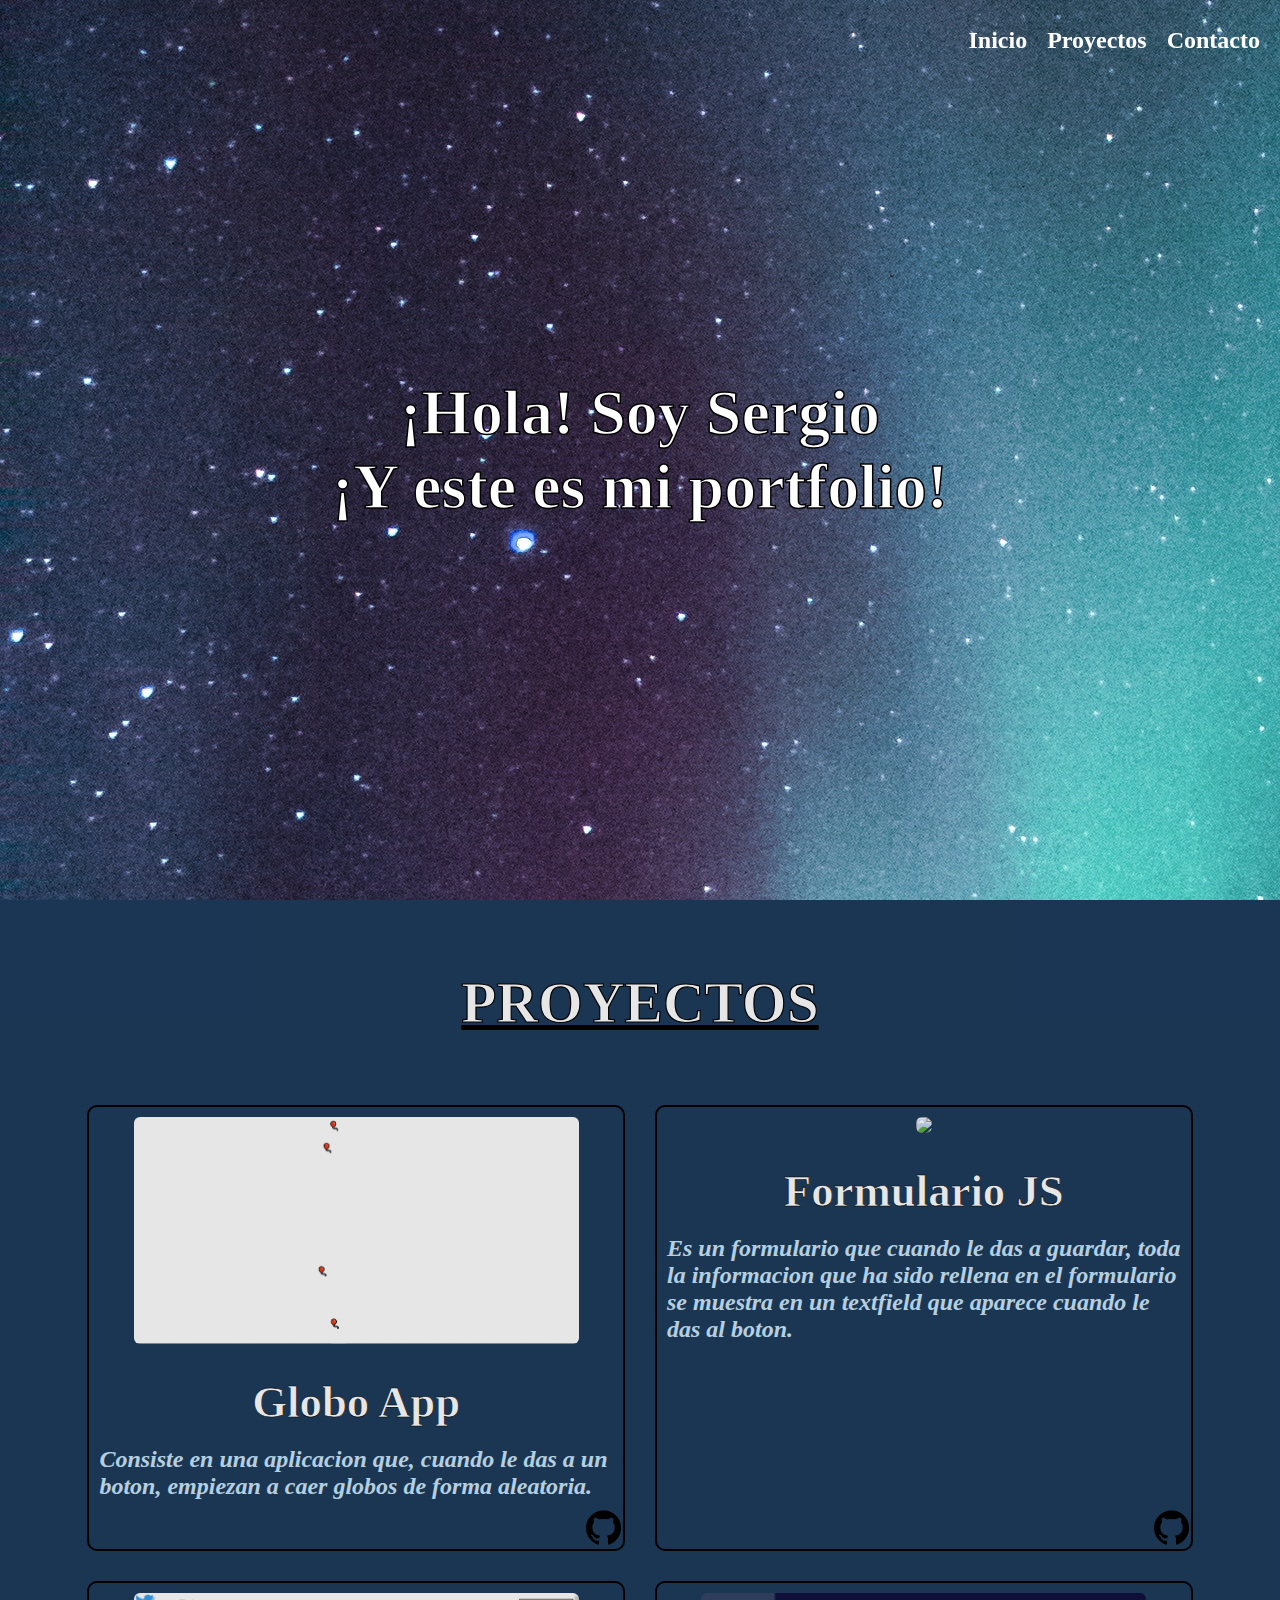
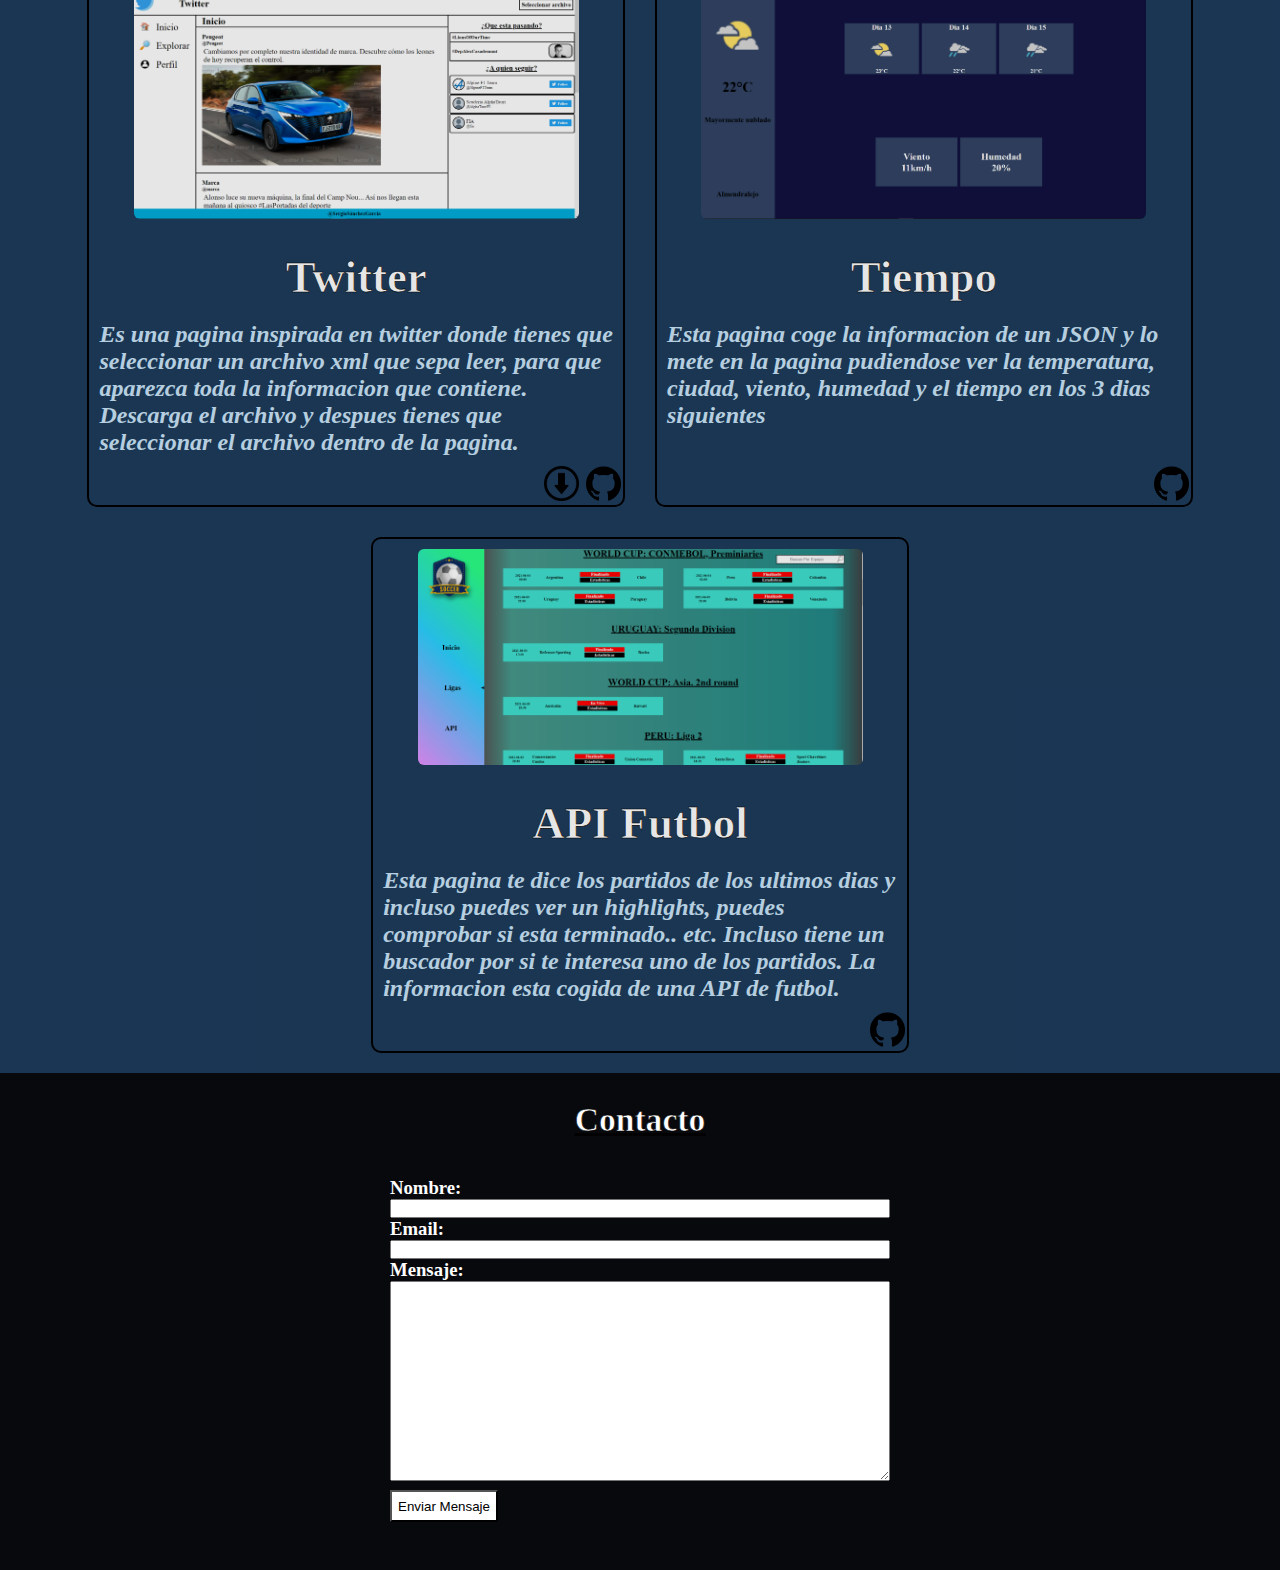
==== PortFolio/index.html @ 0cdc7b10 "PortFolio (v1)" ====
<!DOCTYPE html>
<html lang="es-ES">
<head>
	<meta charset="utf-8">
	<title>Mi PortFolio</title>
	<link rel="stylesheet" type="text/css" href="style.css">
	<script type="text/javascript" src="script.js" defer></script>
</head>
<body>
	<div class="contenedor">
		<nav class="menu_navegacion">
				<div>
					<a href="#TituloPortfolio"> <h2>Inicio</h2> </a>
				</div>
				<div>
					<a href="#seccion"> <h2> Proyectos </h2> </a>
				</div>
				<div>
					<a href="#footer"> <h2> Contacto </h2> </a>
				</div>
			</nav>
		<header>
			
			<div id="TituloPortfolio">
				<div>
					<h1> ¡Hola! Soy Sergio </h1>
				</div>
				<div>
					<h1> ¡Y este es mi portfolio! </h1>
				</div>
			</div>
		</header>

		<section id="seccion">

			<div class="contenedorSeccion">
				<div class="sub_titulo">
					<h1> PROYECTOS</h1>
				</div>
				<div class="contenedorTarjetas">
					<div class="tarjetaGlobo">
						<div>
							<img src="Imagenes/globos.PNG" class="imagen">
						</div>
						<div class="titulo">
							<h1>Globo App</h1>
						</div>	
						<div class="Descripcion">
							<h2> Consiste en una aplicacion que, cuando le das a un boton, empiezan a caer globos de forma aleatoria. </h2>
						</div>
						<div class="contenedorIconos">				
							<div class="contenedorLogoGithub">
								<a href="https://ssanchezg52.github.io/LLMM/Tarea1%20Globos%20app/index.html" target="_blank"> <img src="Imagenes/logoGithub.png" class="logo"> </a>
							</div>
						</div>
					</div>
					<div class="tarjetaFormulario">
						<div>
							<img src="Imagenes/Formulario.PNG" class="imagen">
						</div>
						<div class="titulo">
							<h1>Formulario JS </h1>
						</div>	
						<div class="Descripcion">
							<h2> Es un formulario que cuando le das a guardar, toda la informacion que ha sido rellena en el formulario se muestra en un textfield que aparece cuando le das al boton. </h2>
						</div>
						<div class="contenedorIconos">				
							<div class="contenedorLogoGithub">
								<a href="https://ssanchezg52.github.io/LLMM/Tarea2/index.html" target="_blank"><img src="Imagenes/logoGithub.png" class="logo"> </a>
							</div>
						</div>
					</div>
					<div class="tarjetaTwitter ">
						<div>
							<img src="Imagenes/TwitterXML.PNG" class="imagen">
						</div>
						<div class="titulo">
							<h1>Twitter </h1>
						</div>	
						<div class="Descripcion">
							<h2> Es una pagina inspirada en twitter donde tienes que seleccionar un archivo xml que sepa leer, para que aparezca toda la informacion que contiene. Descarga el archivo y despues tienes que seleccionar el archivo dentro de la pagina. </h2>
						</div>
						<div class="contenedorIconos">
							<div class="contenedorArchivo">
								<a href="https://mega.nz/file/4apkCRBQ#_Vd-sUUKPSLRdpz8JMmllT8_oAivjkcJXUf4dbHxyGE" target="_blank"> <img src="Imagenes/ImagenDescarga.png" class="logo"> </a>
							</div>			
							<div class="contenedorLogoGithub">
								<a href="https://ssanchezg52.github.io/LLMM/Tarea3/index.html" target="_blank"><img src="Imagenes/logoGithub.png" class="logo"> </a>
							</div>
						</div>
					</div>
					<div class="tarjetaTiempo">
						<div>
							<img src="Imagenes/TiempoJSON.PNG" class="imagen">
						</div>
						<div class="titulo">
							<h1>Tiempo </h1>
						</div>	
						<div class="Descripcion">
							<h2> Esta pagina coge la informacion de un JSON y lo mete en la pagina pudiendose ver la temperatura, ciudad, viento, humedad y el tiempo en los 3 dias siguientes </h2>
						</div>
						<div class="contenedorIconos">				
							<div class="contenedorLogoGithub">
								<a href="https://ssanchezg52.github.io/LLMM/Tarea4/index.html" target="_blank"> <img src="Imagenes/logoGithub.png" class="logo"> </a>
							</div>
						</div>
					</div>

					<div class="tarjetaFutbol ">
						<div>
							<img src="Imagenes/FutbolAPI.PNG" class="imagen">
						</div>
						<div class="titulo">
							<h1>API Futbol </h1>
						</div>	
						<div class="Descripcion">
							<h2> Esta pagina te dice los partidos de los ultimos dias y incluso puedes ver un highlights, puedes comprobar si esta terminado.. etc. Incluso tiene un buscador por si te interesa uno de los partidos. La informacion esta cogida de una API de futbol. </h2>
						</div>
						<div class="contenedorIconos">				
							<div class="contenedorLogoGithub">
								<a href="https://ssanchezg52.github.io/LLMM/Tarea5/index.html"> <img src="Imagenes/logoGithub.png" class="logo"> </a>
							</div>
						</div>
					</div>
				</div>
			</div>
				
			</div>

		</section>

		<footer id="footer">
			<div class="titulo">
				<h2>Contacto</h2>
			</div>
			<form>
				<h3>Nombre:</h3>
				<div>
					<input type="text" class="nombre" name="">
				</div>
				<h3>Email:</h3>
				<div>
					<input type="text" class="email" name="">
				</div>
				<h3>Mensaje:</h3>
				<div>
					<textarea class="mensaje"></textarea>
				</div>
				<div class="contenedorBoton">
					<input type="submit" class="boton" value="Enviar Mensaje">
				</div>
			</form>
			<br>
		</footer>
	</div>
</body>
</html>
---- PortFolio/style.css ----
*{
	margin: 0;
	padding: 0;
	box-sizing: border-box;
}

html{
	scroll-behavior: smooth;
}

.contenedor{
	min-height: 100vh;
}

	header{
		height: 100vh;
		background-image: url(Imagenes/fondo.jpg);
		background-color: #3B0086;
	}

		.menu_navegacion{
			display: flex;
			flex-direction: row;
			height: 9vh;
			color: white;
			align-items: center;
			justify-content: flex-end;
			gap: 20px;
			position: fixed;
			width: 100%;
			padding: 20px;
			z-index: 99;
		}

			.menu_navegacion a{
				text-decoration: none;
				color: white;
			}

		#TituloPortfolio{
			display: flex;
			flex-direction: column;
			flex-wrap: wrap;
			align-items: center;
			justify-content: center;
			height: 100%;
			-webkit-text-stroke: 1.5px black;
			color: white;
			font-size: 2em;
			text-align: center;
		}

	section{
		min-height: 100vh;
		background-color: black;
	}

		section .contenedorSeccion{
			min-height: 100vh;
			background-color: #1D3C5D;
			opacity: 0.9;
		}

			.sub_titulo{
				text-align: center;
				font-size: 1.8em;
				padding: 70px;
				color: white;
				text-decoration: underline;
				-webkit-text-stroke: 1.2px black;
			}

			.contenedorTarjetas{
				display: flex;
				flex-direction: row;
				flex-wrap: wrap;
				justify-content: center;
				gap: 30px;
				padding-bottom: 20px;
			}

				.tarjetaGlobo,.tarjetaFormulario,.tarjetaTwitter,.tarjetaTiempo,.tarjetaFutbol{
					display: flex;
					flex-direction: column;
					align-items: center;
    				width: 42vw;
    				border: 2px solid;
    				border-radius: 10px;
    				padding-top: 10px;
    			}	

    			.tarjetaGlobo:hover,.tarjetaFormulario:hover,.tarjetaTwitter:hover,.tarjetaTiempo:hover,.tarjetaFutbol:hover{
    				background-color: #579BB2;
    			}

					.imagen{
					    width: 445px;
					    border-radius: 6px;
					}

					.titulo{
						padding: 8px;
						padding-top: 28px;
						font-size: 1.4em;
						color: white;
						-webkit-text-stroke: 0.6px black;
					}

					.Descripcion{
						padding: 10px;
						text-align: left;
						color: #cae5f8;
						font-style: italic;
					}

					.contenedorIconos{
						display: flex;
						justify-content: flex-end;
						align-items: flex-end;
						width: 100%;
						height: 100%;
						gap: 5px;
					}

							.logo{
								height: 35px;
								margin-right: 2px;
							}

							.logo:hover{
								background-color: red;
								border-radius: 30px;
							}

	#footer{
		min-height: 30vh;
		background-color: #08090D;
		display: flex;
		flex-direction: column;
		align-items: center;
		justify-content: center;
		gap: 30px;
	}

		#footer .titulo{
			color: white;
		}

		#footer .titulo h2{
			text-decoration: underline;
		}

		#footer form{
			display: flex;
			flex-direction: column;
			column-gap: 20px;
			color: white;
		}

		.nombre{
			width: 500px;
		}

		.email{
			width: 500px;
		}

		.mensaje{
			width: 500px;
			height: 200px;
		}

		.contenedorBoton{
			margin-top: 5px;
		}

			.boton{
				width: 108px;
  			 	height: 32px;
   				background-color: white;
			}

@media (max-width: 1080px) {
	.imagen{
		width: 300px;
	}
}

@media (max-width: 760px) {
	.imagen{
		width: 150px;
	}
}

@media (max-width: 550px) {

	.contenedorTarjetas{
		flex-direction: column;
	}

	.tarjetaGlobo,.tarjetaFormulario,.tarjetaTwitter,.tarjetaTiempo,.tarjetaFutbol{
		width: 98%;
  		margin-left: 5px;
	}

	.imagen{
		width: 300px;
	}

	.sub_titulo{
		font-size: 1.3em;
	}
}

@media (max-width: 550px) {

	.nombre{
		width: 300px;
	}

	.email{
		width: 300px;
	}

	.mensaje{
		width: 300px;
	}

}

@media (max-width: 550px) {

	.tarjetaGlobo,.tarjetaFormulario,.tarjetaTwitter,.tarjetaTiempo,.tarjetaFutbol{
		width: 96%;
  		margin-left: 5px;
	}

	.imagen{
		width: 250px;
	}

	header{
		min-width: 330px;
	}

	.menu_navegacion{
		min-width: 330px;
	}

	section{
		min-width: 330px;
	}

	footer{
		min-width: 330px;
	}

}
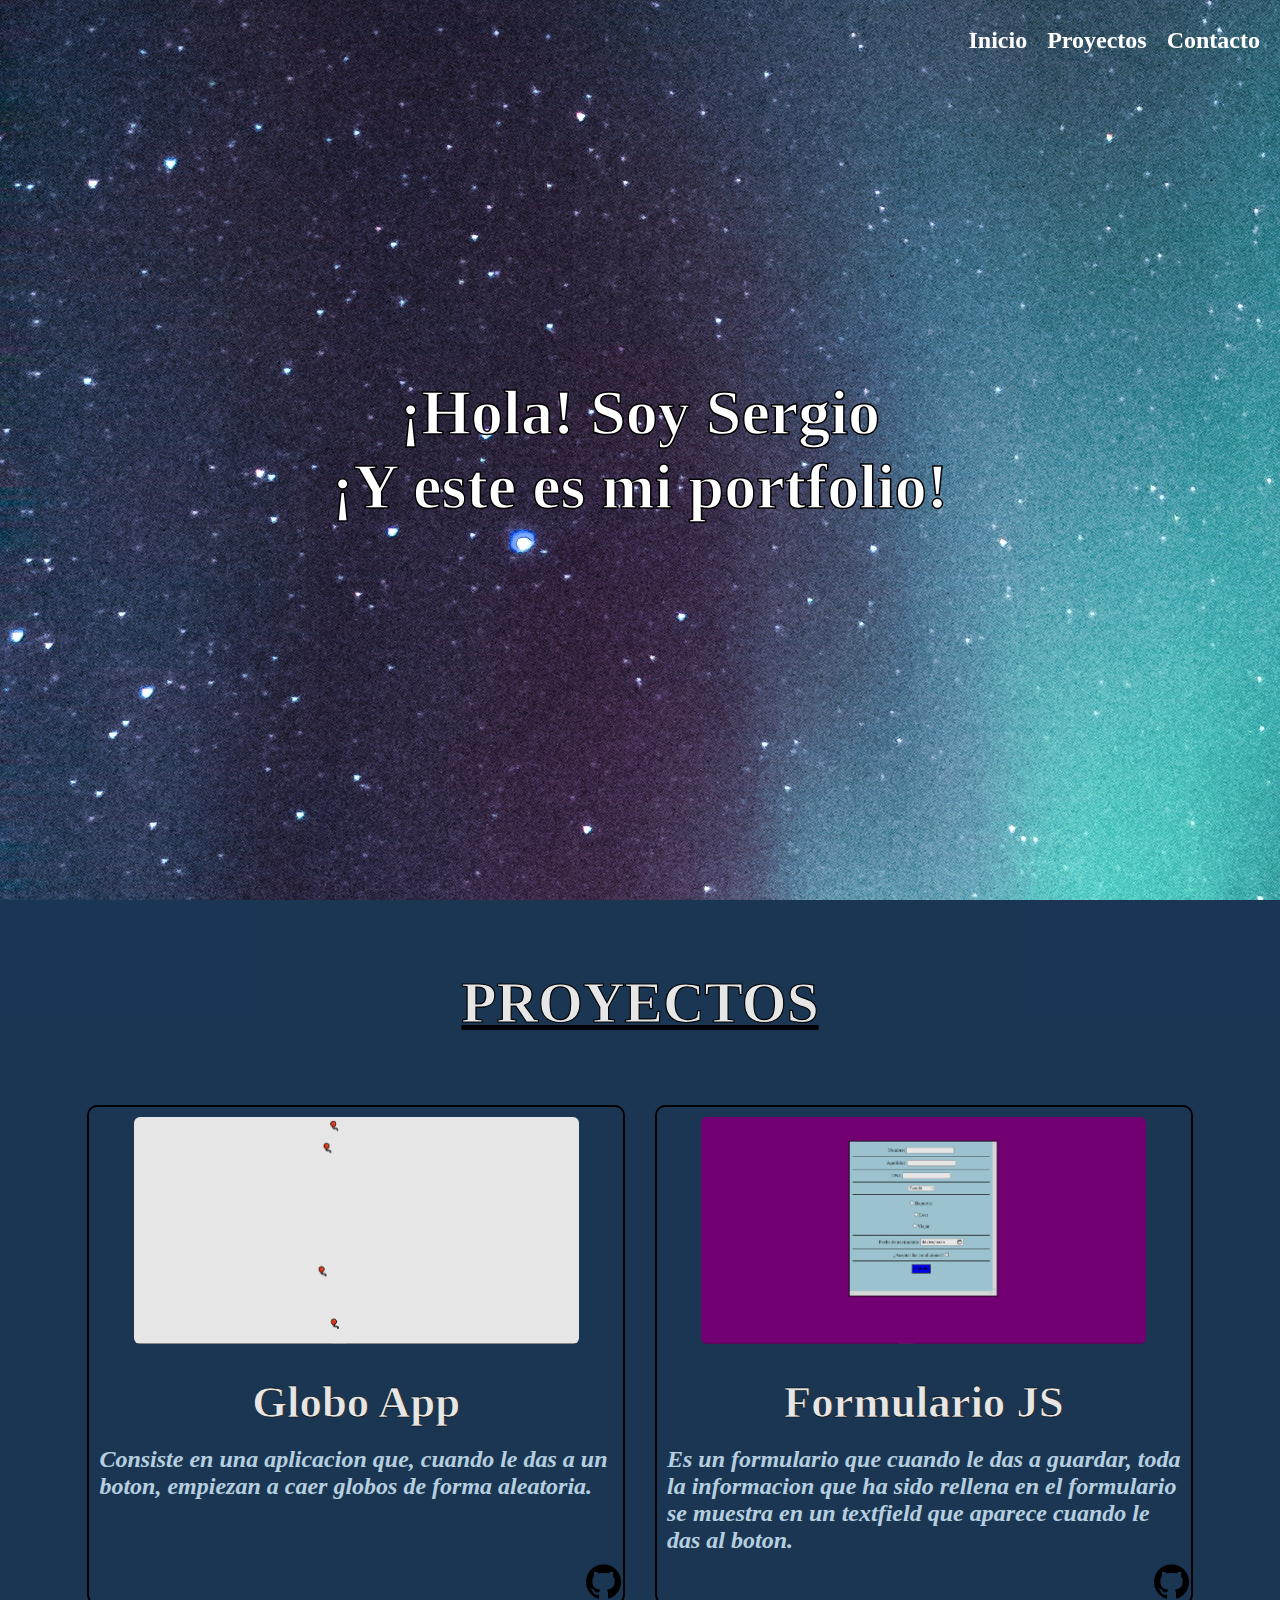
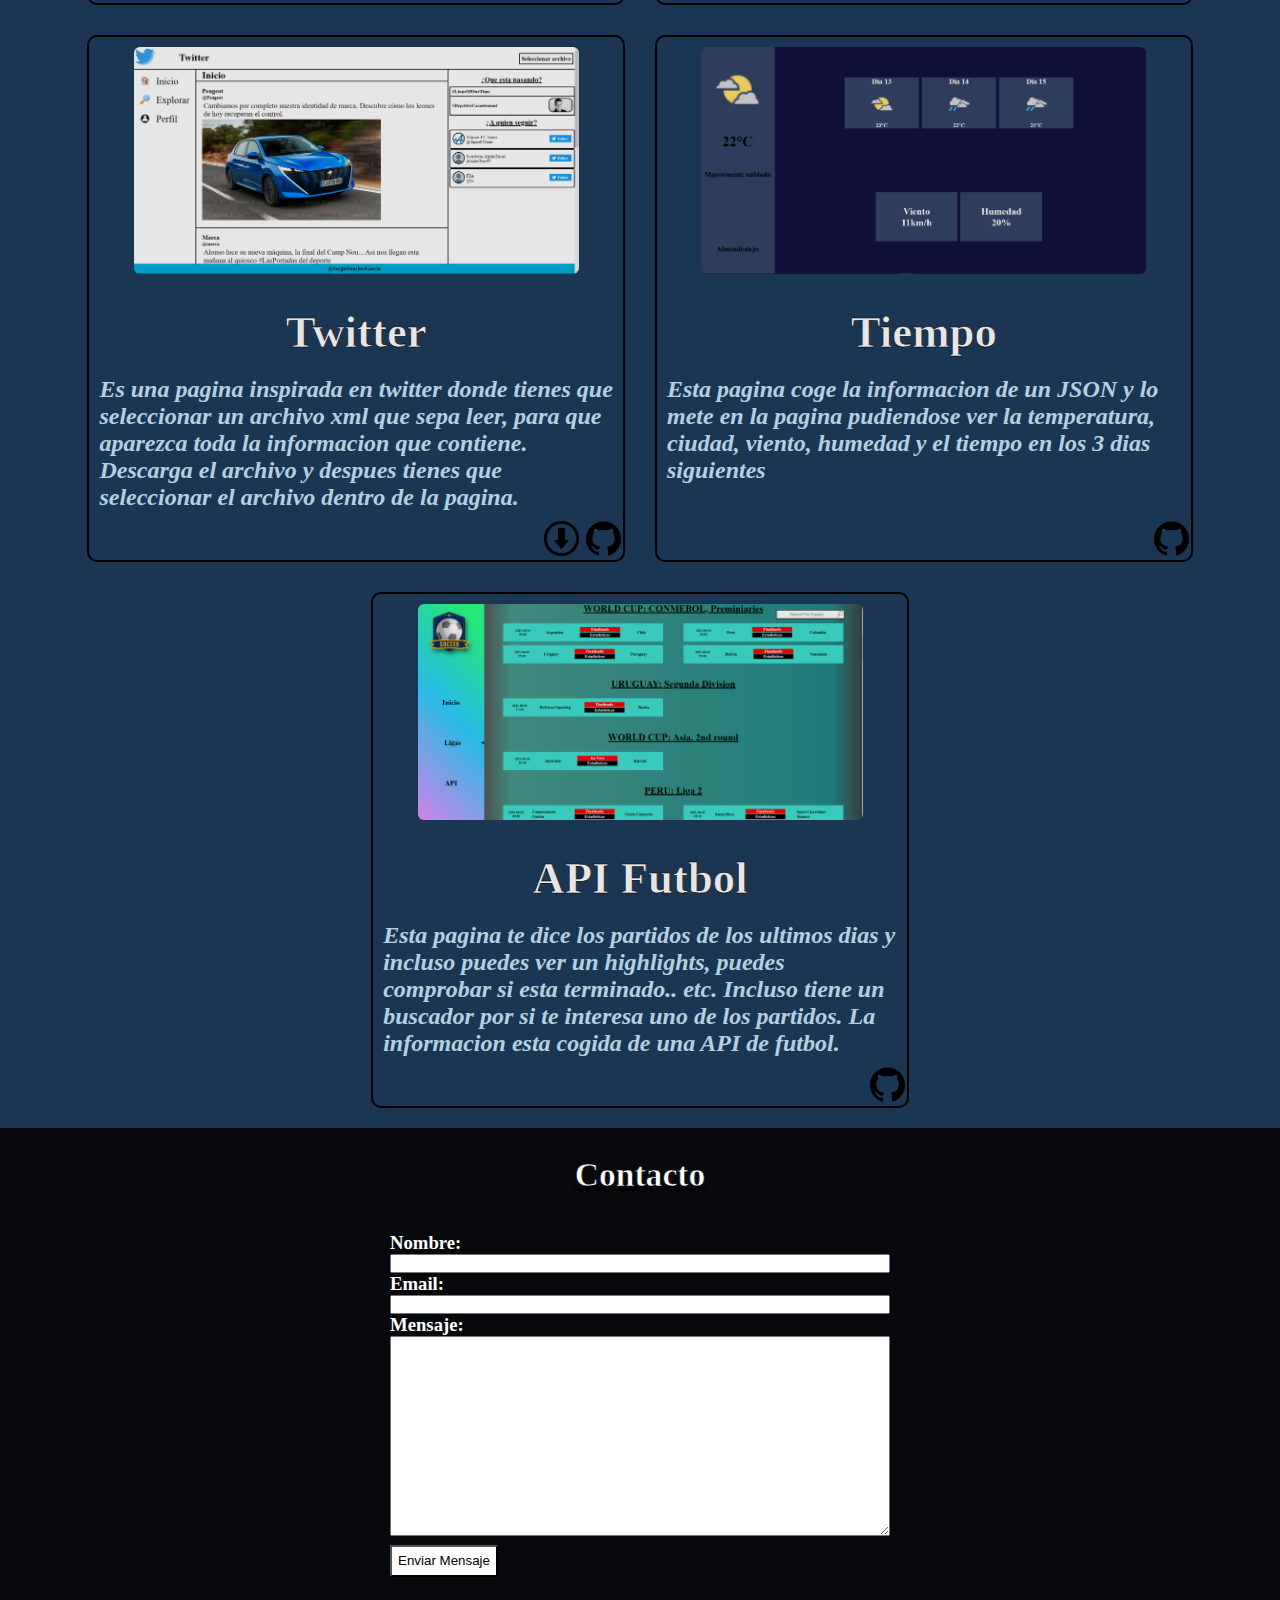
==== commit fee914fa: "Update index.html" ====
--- a/PortFolio/index.html
+++ b/PortFolio/index.html
@@ -56,7 +56,7 @@
 					</div>
 					<div class="tarjetaFormulario">
 						<div>
-							<img src="Imagenes/Formulario.PNG" class="imagen">
+							<img src="Imagenes/Formulario.png" class="imagen">
 						</div>
 						<div class="titulo">
 							<h1>Formulario JS </h1>
@@ -154,4 +154,4 @@
 		</footer>
 	</div>
 </body>
-</html>+</html>
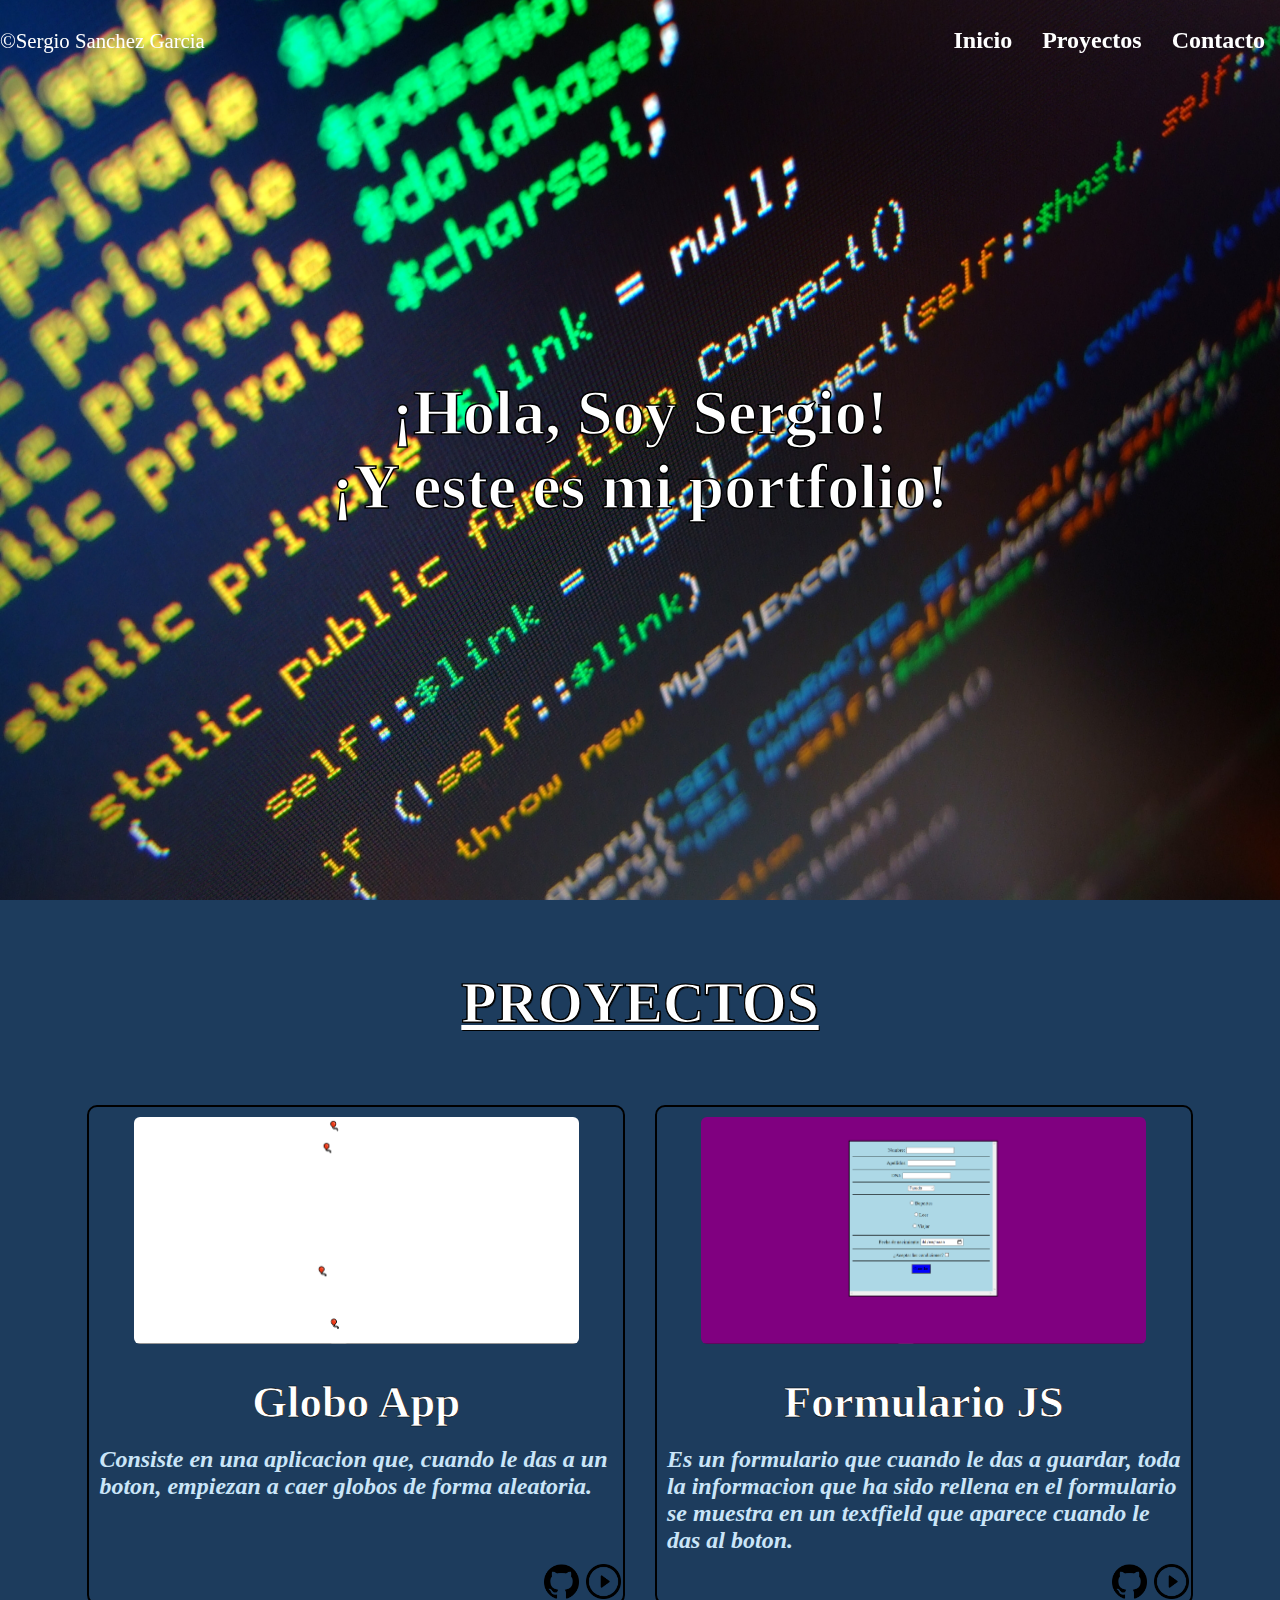
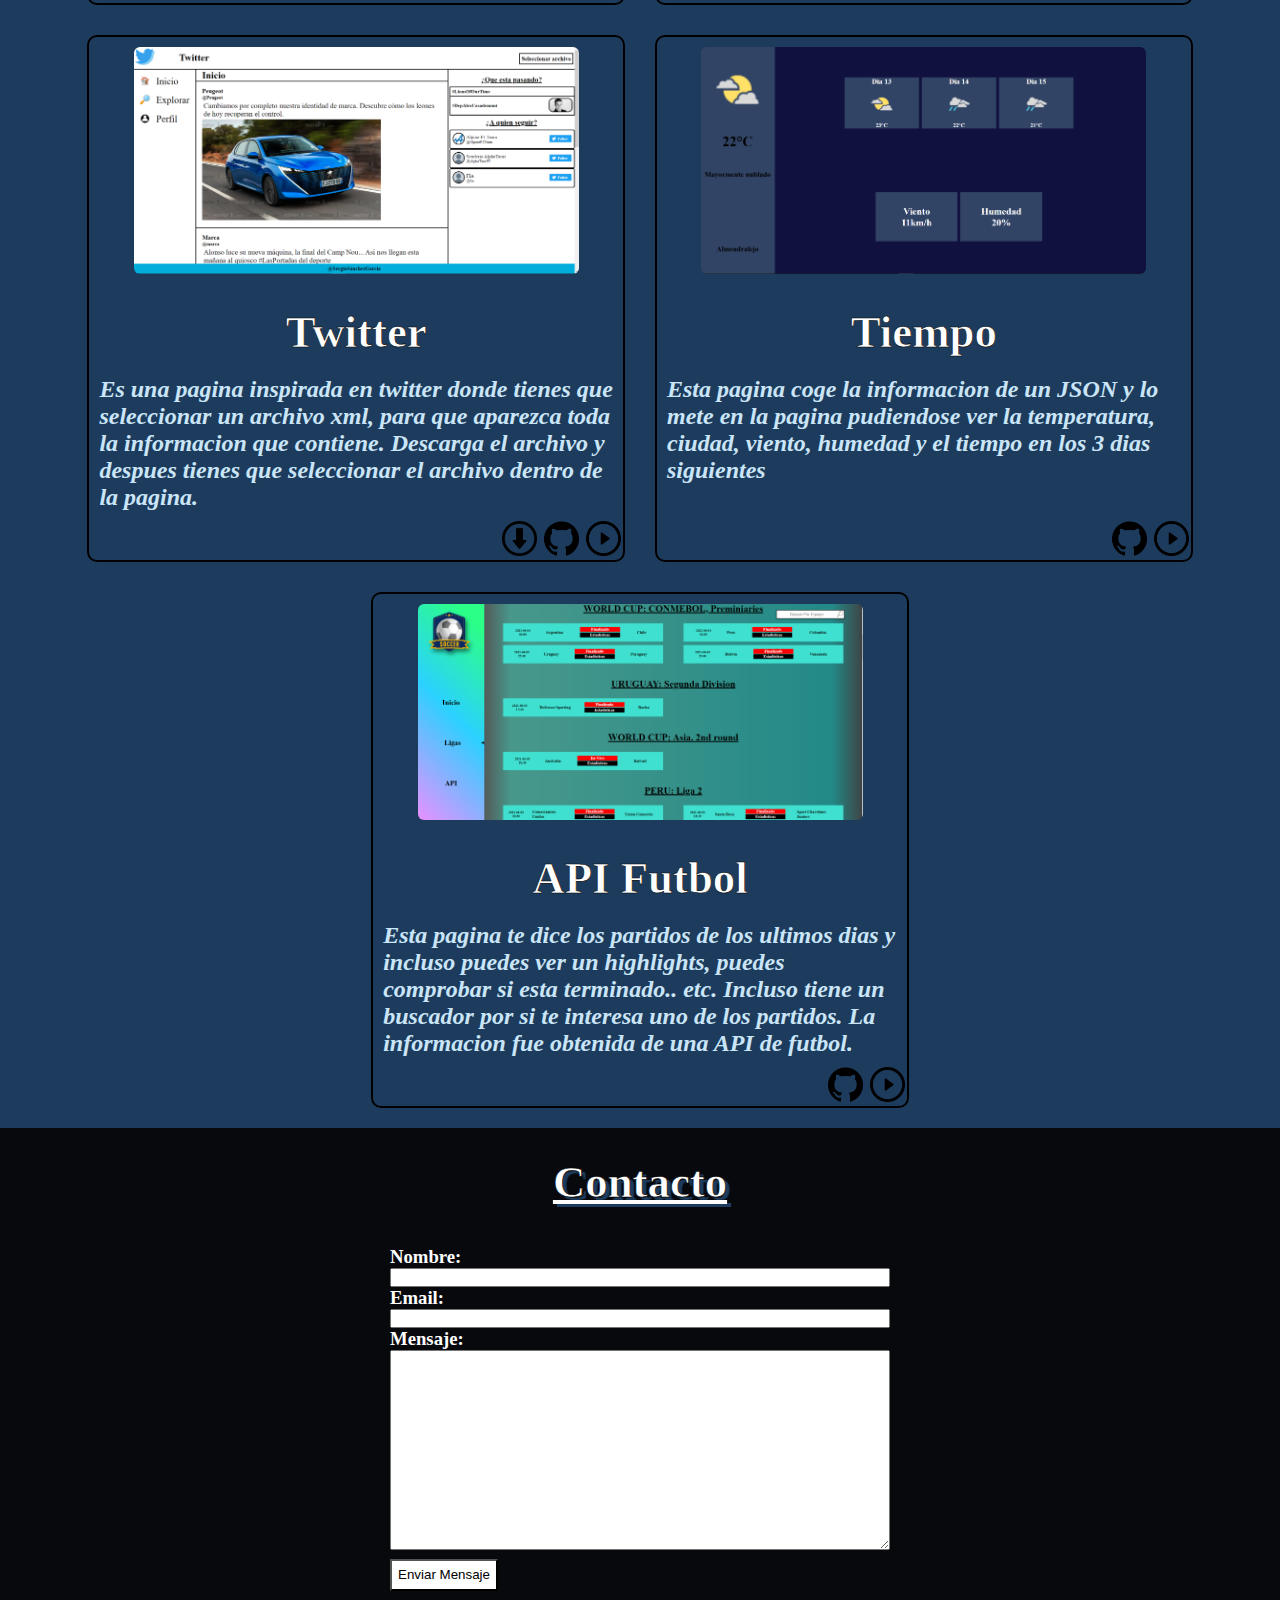
==== commit a20aee25: "(v2)" ====
--- a/PortFolio/index.html
+++ b/PortFolio/index.html
@@ -9,21 +9,32 @@
 <body>
 	<div class="contenedor">
 		<nav class="menu_navegacion">
-				<div>
-					<a href="#TituloPortfolio"> <h2>Inicio</h2> </a>
-				</div>
-				<div>
-					<a href="#seccion"> <h2> Proyectos </h2> </a>
-				</div>
-				<div>
-					<a href="#footer"> <h2> Contacto </h2> </a>
-				</div>
-			</nav>
+			<div class="ContenedorNombreCopy">
+				<span class="navNombreCopy"> ©Sergio Sanchez Garcia</span>
+			</div>
+			<div class="contenedorSeleccion">
+				<a href="#TituloPortfolio">
+					<div class="navInicio">
+						 <h2>Inicio</h2> 
+					</div>
+				</a>
+				<a href="#seccion">
+					<div class="navProyectos">
+						 <h2> Proyectos </h2> 
+					</div>
+				</a>
+				<a href="#footer">
+					<div class="navContacto">
+						 <h2> Contacto </h2> 
+					</div>
+				</a>
+			</div>
+		</nav>
 		<header>
 			
 			<div id="TituloPortfolio">
 				<div>
-					<h1> ¡Hola! Soy Sergio </h1>
+					<h1> ¡Hola, Soy Sergio! </h1>
 				</div>
 				<div>
 					<h1> ¡Y este es mi portfolio! </h1>
@@ -50,7 +61,10 @@
 						</div>
 						<div class="contenedorIconos">				
 							<div class="contenedorLogoGithub">
-								<a href="https://ssanchezg52.github.io/LLMM/Tarea1%20Globos%20app/index.html" target="_blank"> <img src="Imagenes/logoGithub.png" class="logo"> </a>
+								<a href="https://github.com/ssanchezg52/LLMM/tree/main/Tarea1%20Globos%20app" target="_blank"> <img src="Imagenes/logoGithub.png" class="logo"> </a>
+							</div>
+							<div class="contenedorLogoPlay">
+								<a href="https://ssanchezg52.github.io/LLMM/Tarea1%20Globos%20app/index.html" target="_blank"> <img src="Imagenes/play.png" class="logo"> </a>
 							</div>
 						</div>
 					</div>
@@ -66,7 +80,10 @@
 						</div>
 						<div class="contenedorIconos">				
 							<div class="contenedorLogoGithub">
-								<a href="https://ssanchezg52.github.io/LLMM/Tarea2/index.html" target="_blank"><img src="Imagenes/logoGithub.png" class="logo"> </a>
+								<a href="https://github.com/ssanchezg52/LLMM/tree/main/Tarea2" target="_blank"><img src="Imagenes/logoGithub.png" class="logo"> </a>
+							</div>
+							<div class="contenedorLogoPlay">
+								<a href="https://ssanchezg52.github.io/LLMM/Tarea2/index.html" target="_blank"> <img src="Imagenes/play.png" class="logo"> </a>
 							</div>
 						</div>
 					</div>
@@ -78,14 +95,17 @@
 							<h1>Twitter </h1>
 						</div>	
 						<div class="Descripcion">
-							<h2> Es una pagina inspirada en twitter donde tienes que seleccionar un archivo xml que sepa leer, para que aparezca toda la informacion que contiene. Descarga el archivo y despues tienes que seleccionar el archivo dentro de la pagina. </h2>
+							<h2> Es una pagina inspirada en twitter donde tienes que seleccionar un archivo xml, para que aparezca toda la informacion que contiene. Descarga el archivo y despues tienes que seleccionar el archivo dentro de la pagina. </h2>
 						</div>
 						<div class="contenedorIconos">
 							<div class="contenedorArchivo">
 								<a href="https://mega.nz/file/4apkCRBQ#_Vd-sUUKPSLRdpz8JMmllT8_oAivjkcJXUf4dbHxyGE" target="_blank"> <img src="Imagenes/ImagenDescarga.png" class="logo"> </a>
 							</div>			
 							<div class="contenedorLogoGithub">
-								<a href="https://ssanchezg52.github.io/LLMM/Tarea3/index.html" target="_blank"><img src="Imagenes/logoGithub.png" class="logo"> </a>
+								<a href="https://github.com/ssanchezg52/LLMM/tree/main/Tarea3" target="_blank"><img src="Imagenes/logoGithub.png" class="logo"> </a>
+							</div>
+							<div class="contenedorLogoPlay">
+								<a href="https://ssanchezg52.github.io/LLMM/Tarea3/index.html" target="_blank"> <img src="Imagenes/play.png" class="logo"> </a>
 							</div>
 						</div>
 					</div>
@@ -101,7 +121,10 @@
 						</div>
 						<div class="contenedorIconos">				
 							<div class="contenedorLogoGithub">
-								<a href="https://ssanchezg52.github.io/LLMM/Tarea4/index.html" target="_blank"> <img src="Imagenes/logoGithub.png" class="logo"> </a>
+								<a href="https://github.com/ssanchezg52/LLMM/tree/main/Tarea4" target="_blank"> <img src="Imagenes/logoGithub.png" class="logo"> </a>
+							</div>
+							<div class="contenedorLogoPlay">
+								<a href="https://ssanchezg52.github.io/LLMM/Tarea4/index.html" target="_blank"> <img src="Imagenes/play.png" class="logo"> </a>
 							</div>
 						</div>
 					</div>
@@ -114,11 +137,14 @@
 							<h1>API Futbol </h1>
 						</div>	
 						<div class="Descripcion">
-							<h2> Esta pagina te dice los partidos de los ultimos dias y incluso puedes ver un highlights, puedes comprobar si esta terminado.. etc. Incluso tiene un buscador por si te interesa uno de los partidos. La informacion esta cogida de una API de futbol. </h2>
+							<h2> Esta pagina te dice los partidos de los ultimos dias y incluso puedes ver un highlights, puedes comprobar si esta terminado.. etc. Incluso tiene un buscador por si te interesa uno de los partidos. La informacion fue obtenida de una API de futbol. </h2>
 						</div>
 						<div class="contenedorIconos">				
 							<div class="contenedorLogoGithub">
-								<a href="https://ssanchezg52.github.io/LLMM/Tarea5/index.html"> <img src="Imagenes/logoGithub.png" class="logo"> </a>
+								<a href="https://github.com/ssanchezg52/LLMM/tree/main/Tarea5" target="_blank"> <img src="Imagenes/logoGithub.png" class="logo"> </a>
+							</div>
+							<div class="contenedorLogoPlay">
+								<a href="https://ssanchezg52.github.io/LLMM/Tarea5/index.html" target="_blank"> <img src="Imagenes/play.png" class="logo"> </a>
 							</div>
 						</div>
 					</div>
@@ -131,7 +157,7 @@
 
 		<footer id="footer">
 			<div class="titulo">
-				<h2>Contacto</h2>
+				<h1>Contacto</h1>
 			</div>
 			<form>
 				<h3>Nombre:</h3>
@@ -154,4 +180,4 @@
 		</footer>
 	</div>
 </body>
-</html>
+</html>--- a/PortFolio/style.css
+++ b/PortFolio/style.css
@@ -14,9 +14,21 @@
 
 	header{
 		height: 100vh;
-		background-image: url(Imagenes/fondo.jpg);
-		background-color: #3B0086;
-	}
+		background-image: url(Imagenes/cropped-1920-1080-176123.jpg);
+		background-size: 100% 100%;
+		background-repeat: no-repeat;
+		/*animation: 2.5s cubic-bezier(.25, 1, .30, 1) circle-in-hesitate both;*/
+		animation: 2.5s cubic-bezier(.25, 1, .30, 1) circle-in-bottom-right both;
+	}
+
+	@keyframes circle-in-bottom-right {
+  from {
+    clip-path: circle(0%);
+  }
+  to {
+    clip-path: circle(150% at bottom right);
+  }
+}
 
 		.menu_navegacion{
 			display: flex;
@@ -24,18 +36,40 @@
 			height: 9vh;
 			color: white;
 			align-items: center;
-			justify-content: flex-end;
-			gap: 20px;
+			justify-content: start;
 			position: fixed;
+			top: 0;
 			width: 100%;
-			padding: 20px;
 			z-index: 99;
 		}
 
-			.menu_navegacion a{
-				text-decoration: none;
-				color: white;
-			}
+			.ContenedorNombreCopy{
+				width: 30%;
+			}
+
+				.navNombreCopy{
+					font-size: 1.3em;
+				}
+
+			.contenedorSeleccion {
+				display: flex;
+				width: 70%;
+				flex-direction: row;
+				justify-content: flex-end;
+			}
+
+				.navInicio,.navProyectos,.navContacto{
+					padding: 20px 15px;
+				}
+
+				.navInicio:hover, .navProyectos:hover, .navContacto:hover {
+					background-color: #579BB2;
+				}
+
+				.menu_navegacion a{
+					text-decoration: none;
+					color: white;
+				}
 
 		#TituloPortfolio{
 			display: flex;
@@ -58,7 +92,6 @@
 		section .contenedorSeccion{
 			min-height: 100vh;
 			background-color: #1D3C5D;
-			opacity: 0.9;
 		}
 
 			.sub_titulo{
@@ -67,7 +100,9 @@
 				padding: 70px;
 				color: white;
 				text-decoration: underline;
+				text-decoration-color: white;
 				-webkit-text-stroke: 1.2px black;
+				text-shadow: 1px 1px 1px black;
 			}
 
 			.contenedorTarjetas{
@@ -128,7 +163,7 @@
 							}
 
 							.logo:hover{
-								background-color: red;
+								background-color: white;
 								border-radius: 30px;
 							}
 
@@ -144,10 +179,12 @@
 
 		#footer .titulo{
 			color: white;
-		}
-
-		#footer .titulo h2{
+			text-shadow: 4px 3px 1px #1D3C5D;
+		}
+
+		#footer .titulo h1{
 			text-decoration: underline;
+			text-decoration-color: white;
 		}
 
 		#footer form{
@@ -187,12 +224,14 @@
 }
 
 @media (max-width: 760px) {
+
 	.imagen{
 		width: 150px;
 	}
-}
-
-@media (max-width: 550px) {
+
+	header{
+		background-size: cover;
+	}
 
 	.contenedorTarjetas{
 		flex-direction: column;
@@ -200,7 +239,7 @@
 
 	.tarjetaGlobo,.tarjetaFormulario,.tarjetaTwitter,.tarjetaTiempo,.tarjetaFutbol{
 		width: 98%;
-  		margin-left: 5px;
+  	margin-left: 5px;
 	}
 
 	.imagen{
@@ -210,10 +249,19 @@
 	.sub_titulo{
 		font-size: 1.3em;
 	}
+
 }
 
 @media (max-width: 550px) {
 
+	.ContenedorNombreCopy{
+		width: 23%;
+	}
+
+	.contenedorSeleccion{
+		width: 78%;
+	}
+
 	.nombre{
 		width: 300px;
 	}
@@ -226,13 +274,33 @@
 		width: 300px;
 	}
 
-}
-
-@media (max-width: 550px) {
+	.navInicio,.navProyectos,.navContacto,.navNombreCopy{
+		font-size: 0.8em;
+	}
+
+}
+
+@media (max-width: 330px) {
+
+	.ContenedorNombreCopy{
+		width: 15%;
+	}
+
+	.contenedorSeleccion{
+		width: 85%;
+	}
+
+	.menu_navegacion{
+		position: absolute;
+	}
+
+	.navNombreCopy{
+		font-size: 0.7em;
+	}
 
 	.tarjetaGlobo,.tarjetaFormulario,.tarjetaTwitter,.tarjetaTiempo,.tarjetaFutbol{
 		width: 96%;
-  		margin-left: 5px;
+  	margin-left: 5px;
 	}
 
 	.imagen{
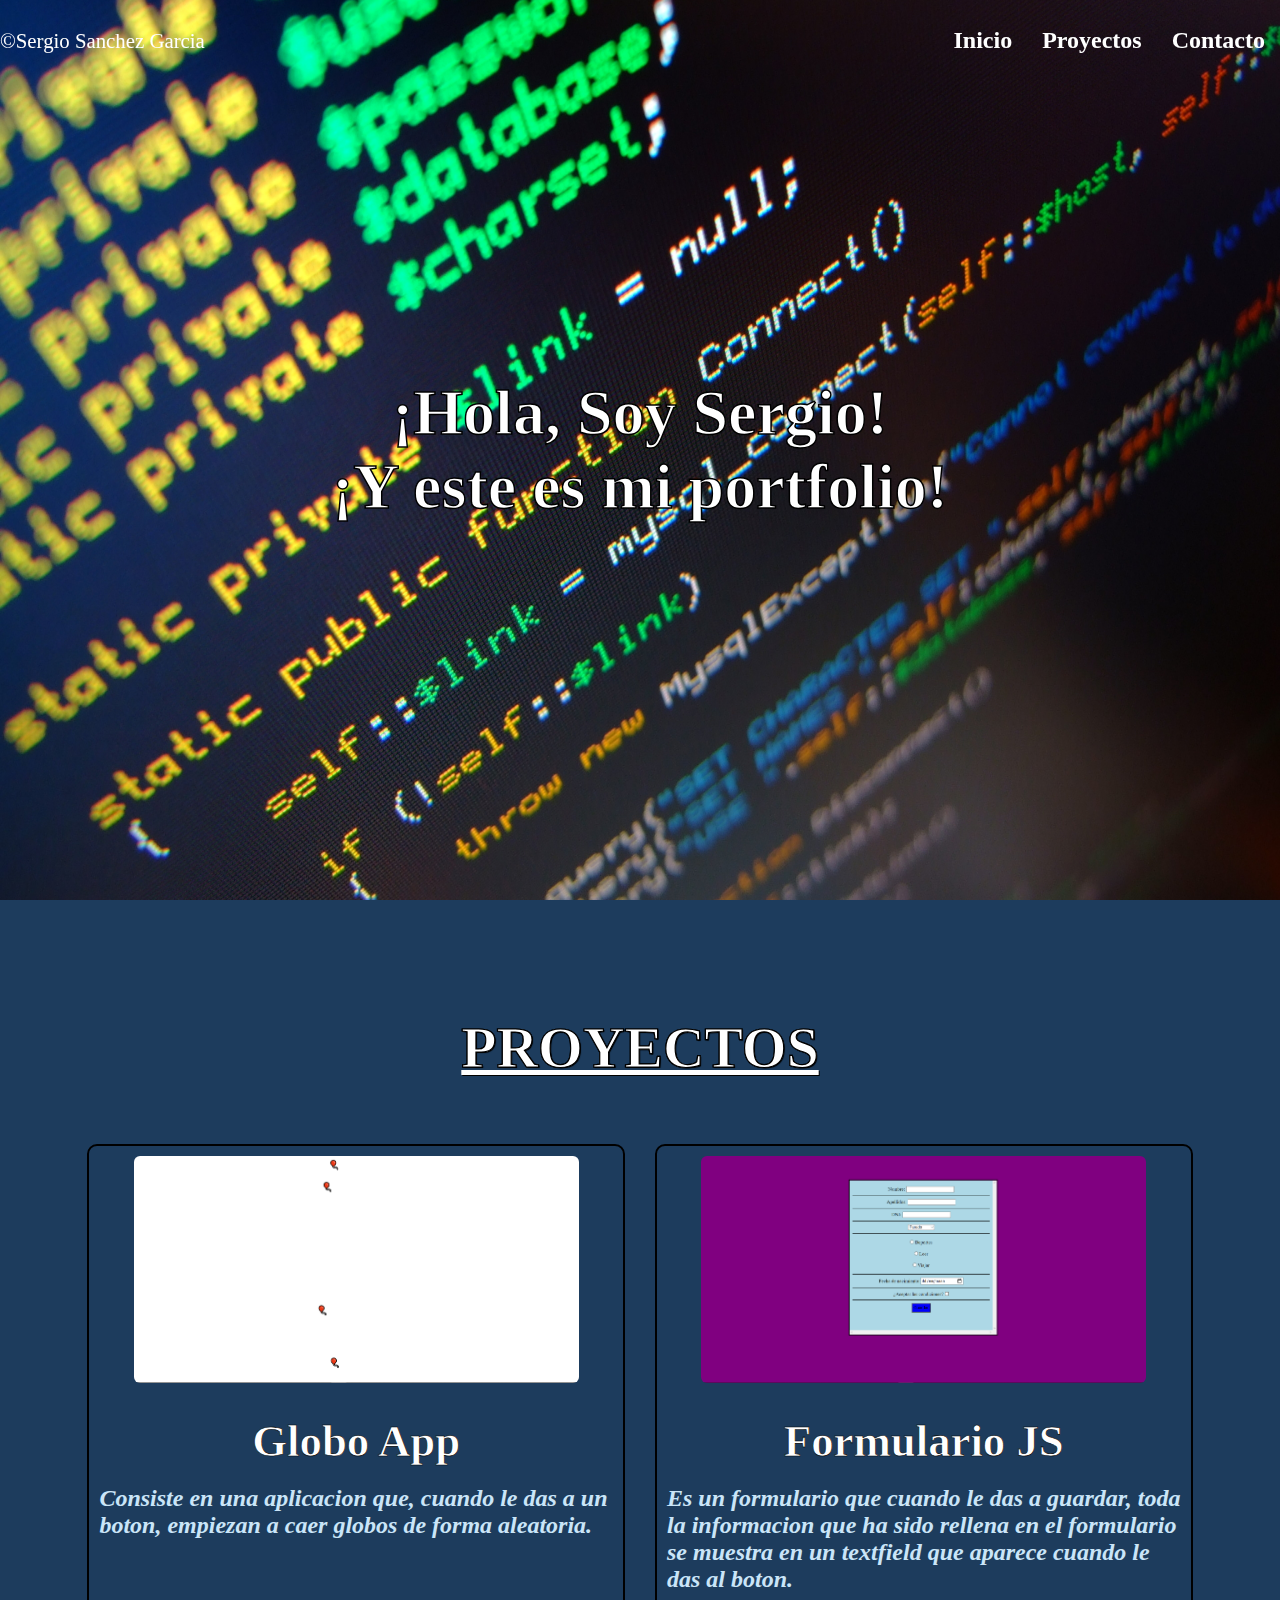
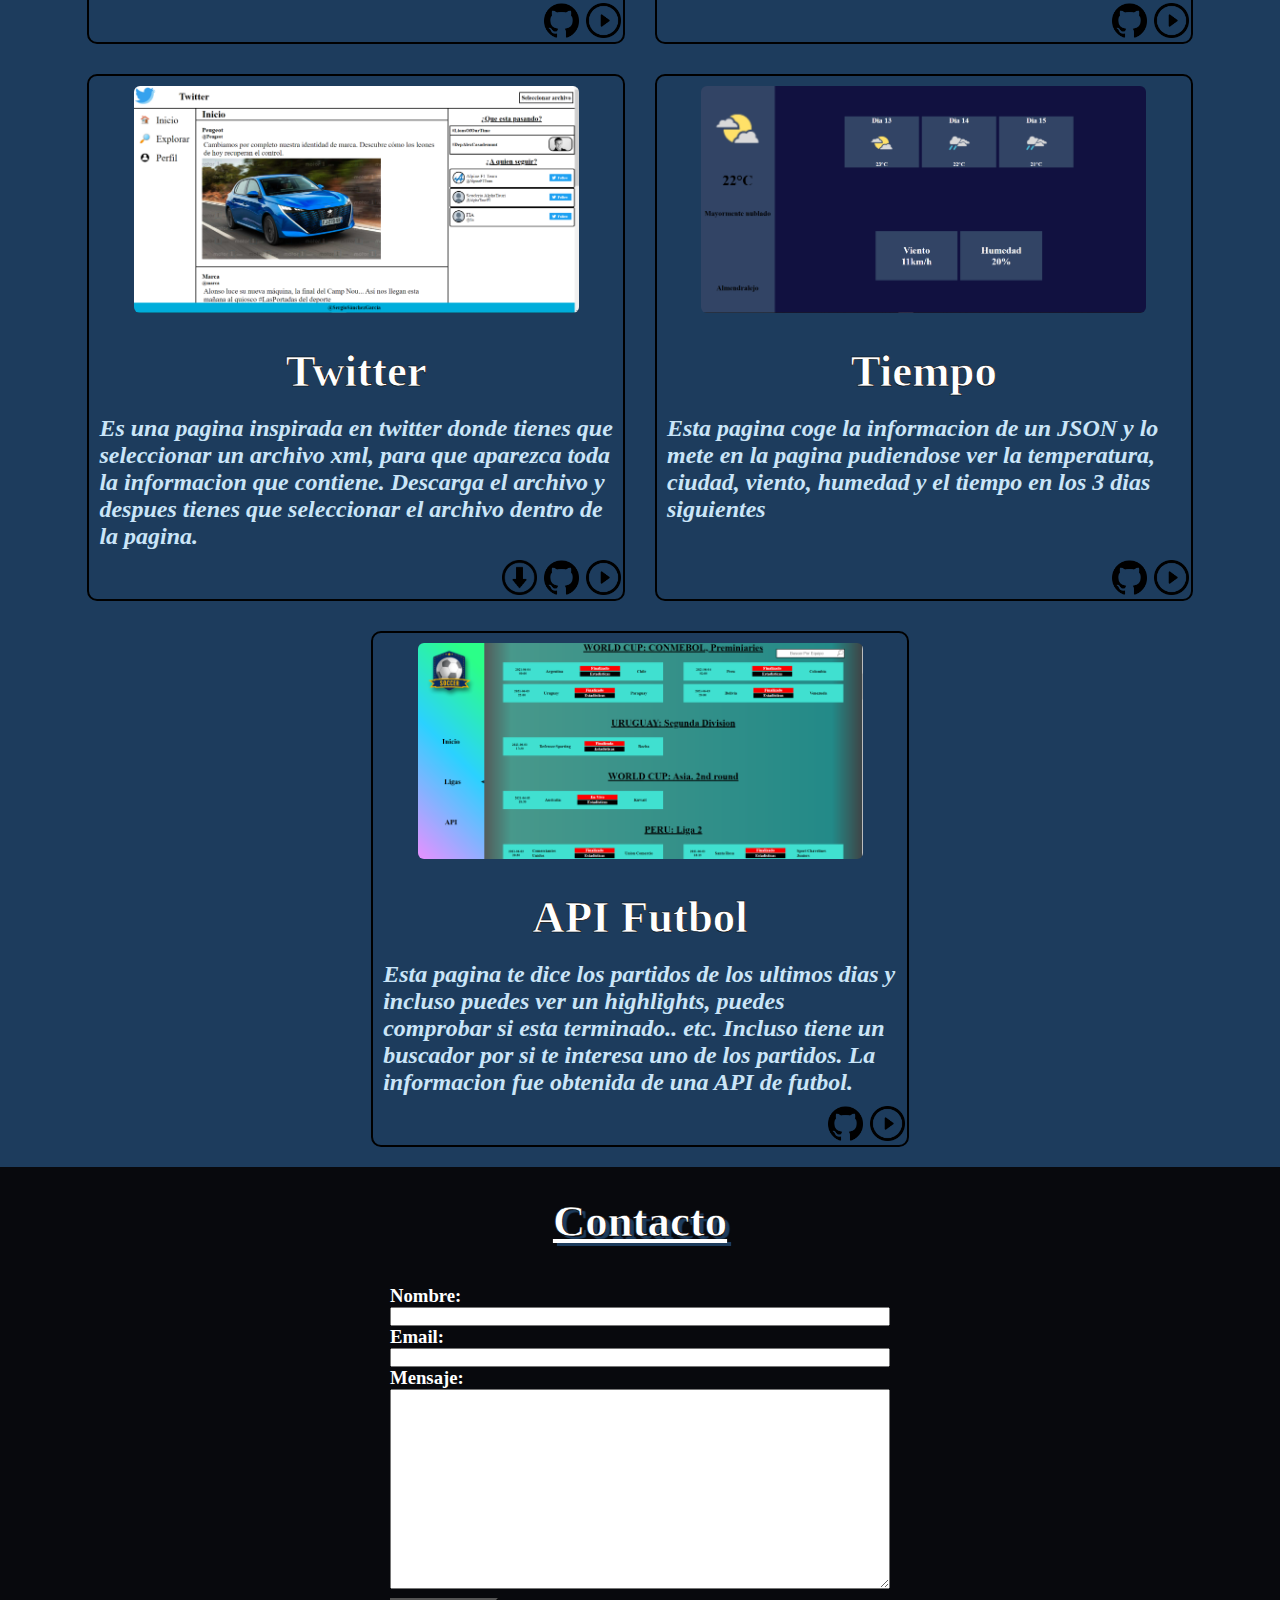
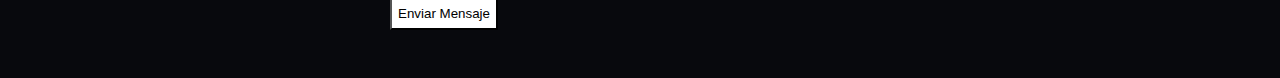
==== commit 082a76bb: "(v2.2) fix more bugs and add transition" ====
--- a/PortFolio/index.html
+++ b/PortFolio/index.html
@@ -3,6 +3,7 @@
 <head>
 	<meta charset="utf-8">
 	<title>Mi PortFolio</title>
+	<link rel="icon" href="Imagenes/iconPortfolio.png">
 	<link rel="stylesheet" type="text/css" href="style.css">
 	<script type="text/javascript" src="script.js" defer></script>
 </head>
@@ -31,7 +32,9 @@
 			</div>
 		</nav>
 		<header>
-			
+			<div class="imagenFondo">
+
+			</div>
 			<div id="TituloPortfolio">
 				<div>
 					<h1> ¡Hola, Soy Sergio! </h1>
@@ -162,15 +165,15 @@
 			<form>
 				<h3>Nombre:</h3>
 				<div>
-					<input type="text" class="nombre" name="">
+					<input type="text" class="nombre" name="" required>
 				</div>
 				<h3>Email:</h3>
 				<div>
-					<input type="text" class="email" name="">
+					<input type="text" class="email" name="" required>
 				</div>
 				<h3>Mensaje:</h3>
 				<div>
-					<textarea class="mensaje"></textarea>
+					<textarea class="mensaje" required></textarea>
 				</div>
 				<div class="contenedorBoton">
 					<input type="submit" class="boton" value="Enviar Mensaje">
--- a/PortFolio/style.css
+++ b/PortFolio/style.css
@@ -10,25 +10,15 @@
 
 .contenedor{
 	min-height: 100vh;
+	background-color: black;
 }
 
 	header{
 		height: 100vh;
 		background-image: url(Imagenes/cropped-1920-1080-176123.jpg);
 		background-size: 100% 100%;
-		background-repeat: no-repeat;
-		/*animation: 2.5s cubic-bezier(.25, 1, .30, 1) circle-in-hesitate both;*/
 		animation: 2.5s cubic-bezier(.25, 1, .30, 1) circle-in-bottom-right both;
 	}
-
-	@keyframes circle-in-bottom-right {
-  from {
-    clip-path: circle(0%);
-  }
-  to {
-    clip-path: circle(150% at bottom right);
-  }
-}
 
 		.menu_navegacion{
 			display: flex;
@@ -59,7 +49,7 @@
 			}
 
 				.navInicio,.navProyectos,.navContacto{
-					padding: 20px 15px;
+					padding: 2.9vh 15px;
 				}
 
 				.navInicio:hover, .navProyectos:hover, .navContacto:hover {
@@ -97,7 +87,8 @@
 			.sub_titulo{
 				text-align: center;
 				font-size: 1.8em;
-				padding: 70px;
+				padding: 5%;
+				padding-top: 9%;
 				color: white;
 				text-decoration: underline;
 				text-decoration-color: white;
@@ -323,4 +314,13 @@
 		min-width: 330px;
 	}
 
-}+}
+
+@keyframes circle-in-bottom-right {
+	from {
+	  clip-path: circle(0%);
+	}
+	to {
+	  clip-path: circle(150% at bottom right);
+	}
+  }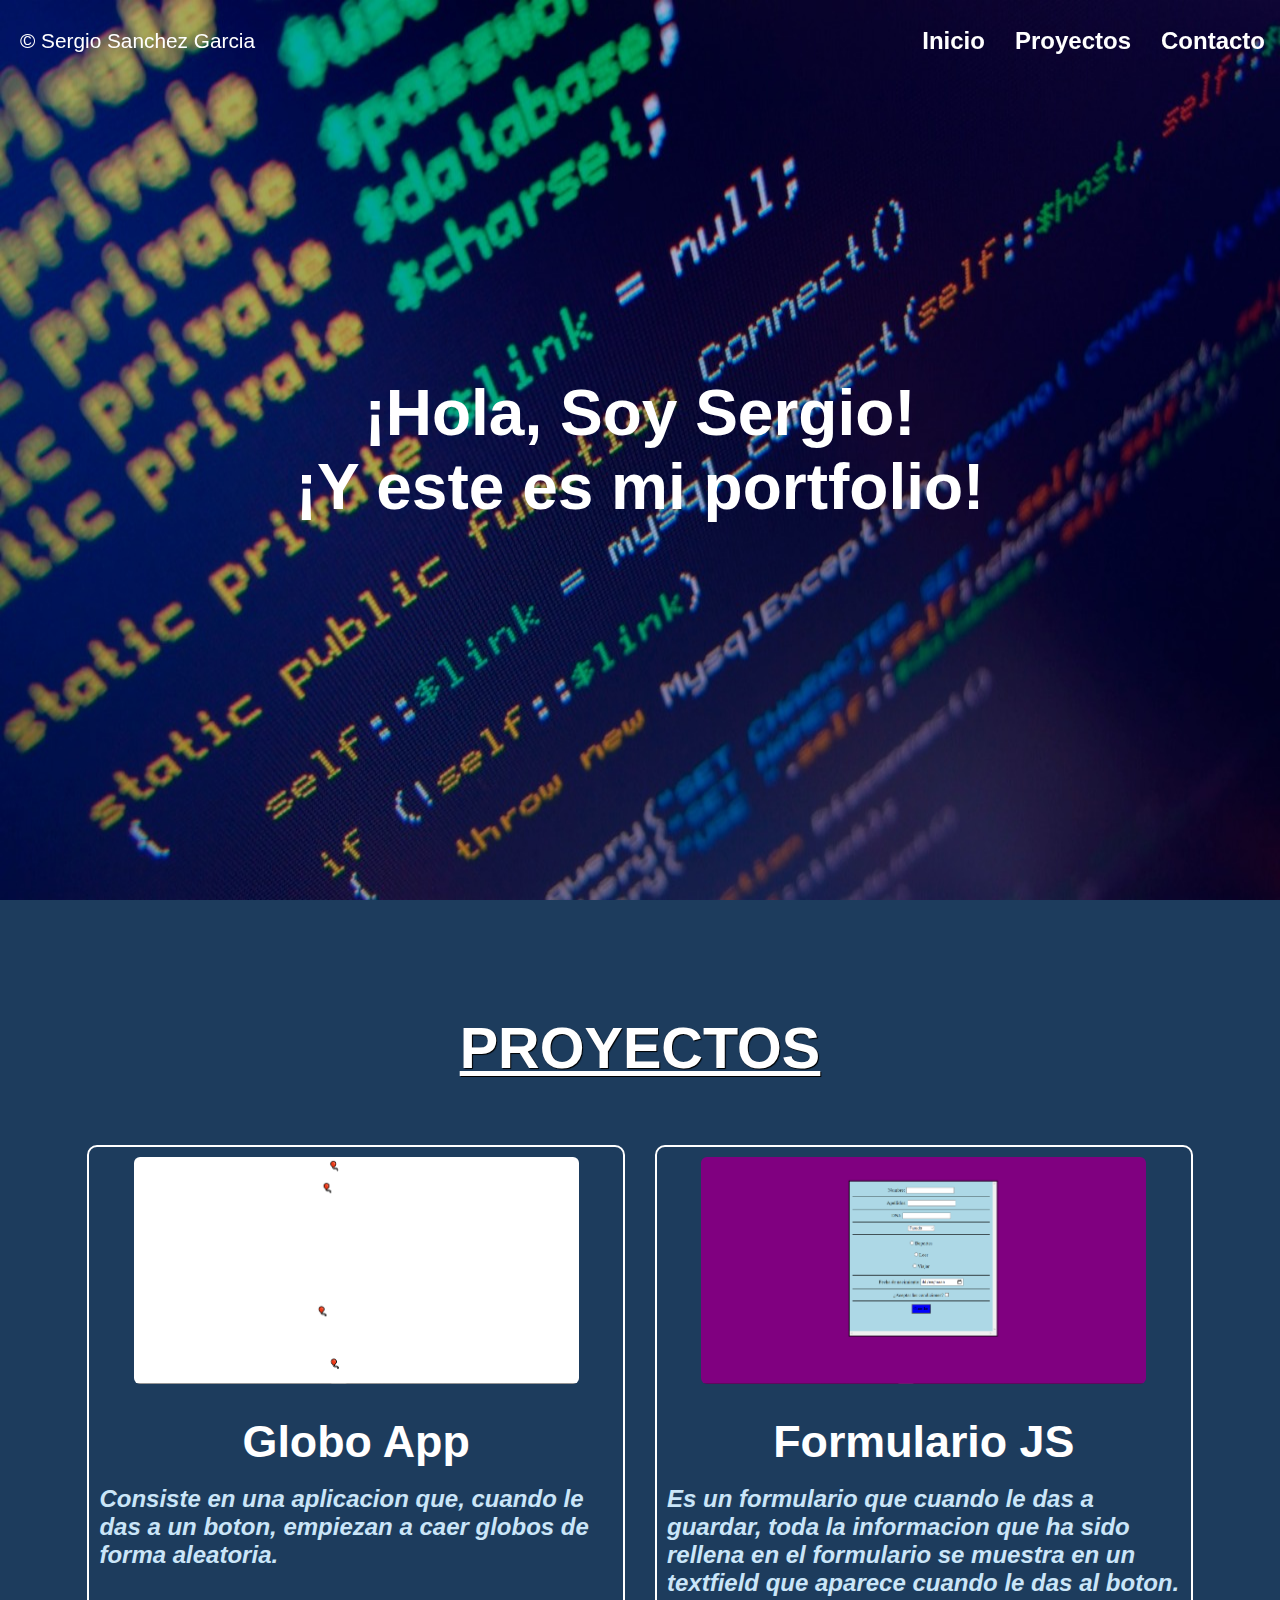
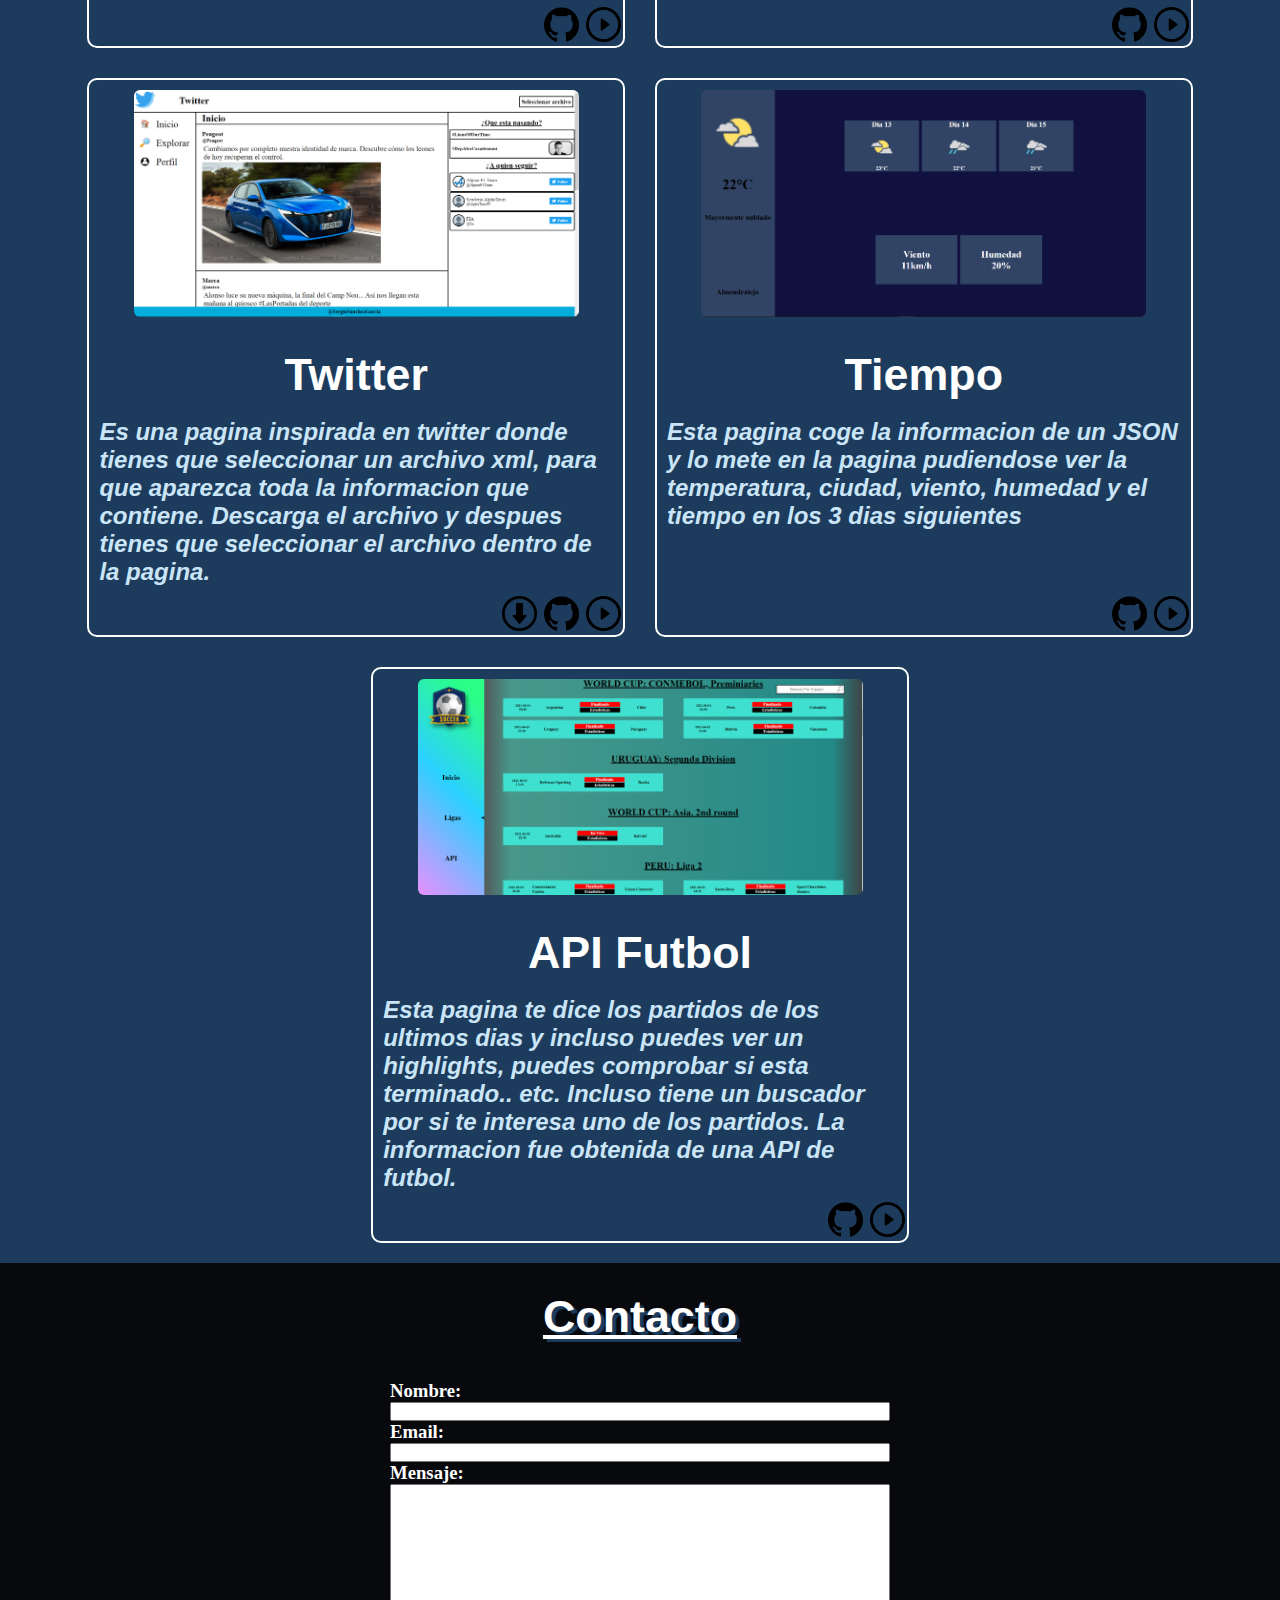
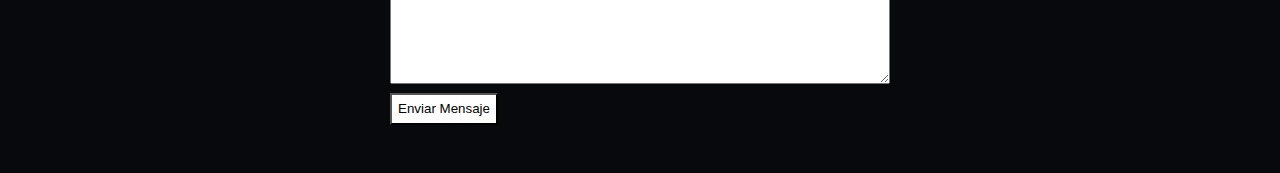
==== commit a7824db0: "(v3)" ====
--- a/PortFolio/index.html
+++ b/PortFolio/index.html
@@ -11,7 +11,7 @@
 	<div class="contenedor">
 		<nav class="menu_navegacion">
 			<div class="ContenedorNombreCopy">
-				<span class="navNombreCopy"> ©Sergio Sanchez Garcia</span>
+				<span class="navNombreCopy"> © Sergio Sanchez Garcia</span>
 			</div>
 			<div class="contenedorSeleccion">
 				<a href="#TituloPortfolio">
--- a/PortFolio/style.css
+++ b/PortFolio/style.css
@@ -15,7 +15,7 @@
 
 	header{
 		height: 100vh;
-		background-image: url(Imagenes/cropped-1920-1080-176123.jpg);
+		background-image: url(Imagenes/InicioFondo.jpg);
 		background-size: 100% 100%;
 		animation: 2.5s cubic-bezier(.25, 1, .30, 1) circle-in-bottom-right both;
 	}
@@ -38,7 +38,9 @@
 			}
 
 				.navNombreCopy{
+					margin-left: 20px;
 					font-size: 1.3em;
+					font-family: 'Segoe UI', Tahoma, Geneva, Verdana, sans-serif;
 				}
 
 			.contenedorSeleccion {
@@ -50,10 +52,11 @@
 
 				.navInicio,.navProyectos,.navContacto{
 					padding: 2.9vh 15px;
+					font-family: 'Segoe UI', Tahoma, Geneva, Verdana, sans-serif;
 				}
 
 				.navInicio:hover, .navProyectos:hover, .navContacto:hover {
-					background-color: #579BB2;
+					background-color: #579bb2;
 				}
 
 				.menu_navegacion a{
@@ -68,20 +71,19 @@
 			align-items: center;
 			justify-content: center;
 			height: 100%;
-			-webkit-text-stroke: 1.5px black;
 			color: white;
 			font-size: 2em;
 			text-align: center;
+			font-family: 'Segoe UI', Tahoma, Geneva, Verdana, sans-serif;
 		}
 
 	section{
 		min-height: 100vh;
-		background-color: black;
 	}
 
 		section .contenedorSeccion{
 			min-height: 100vh;
-			background-color: #1D3C5D;
+			background-color: #1d3c5d;
 		}
 
 			.sub_titulo{
@@ -92,8 +94,8 @@
 				color: white;
 				text-decoration: underline;
 				text-decoration-color: white;
-				-webkit-text-stroke: 1.2px black;
 				text-shadow: 1px 1px 1px black;
+				font-family: 'Trebuchet MS', 'Lucida Sans Unicode', 'Lucida Grande', 'Lucida Sans', Arial, sans-serif;
 			}
 
 			.contenedorTarjetas{
@@ -110,7 +112,7 @@
 					flex-direction: column;
 					align-items: center;
     				width: 42vw;
-    				border: 2px solid;
+    				border: 2px solid white;
     				border-radius: 10px;
     				padding-top: 10px;
     			}	
@@ -129,7 +131,7 @@
 						padding-top: 28px;
 						font-size: 1.4em;
 						color: white;
-						-webkit-text-stroke: 0.6px black;
+						font-family: 'Trebuchet MS', 'Lucida Sans Unicode', 'Lucida Grande', 'Lucida Sans', Arial, sans-serif;
 					}
 
 					.Descripcion{
@@ -137,6 +139,7 @@
 						text-align: left;
 						color: #cae5f8;
 						font-style: italic;
+						font-family: Arial, Helvetica, sans-serif
 					}
 
 					.contenedorIconos{
